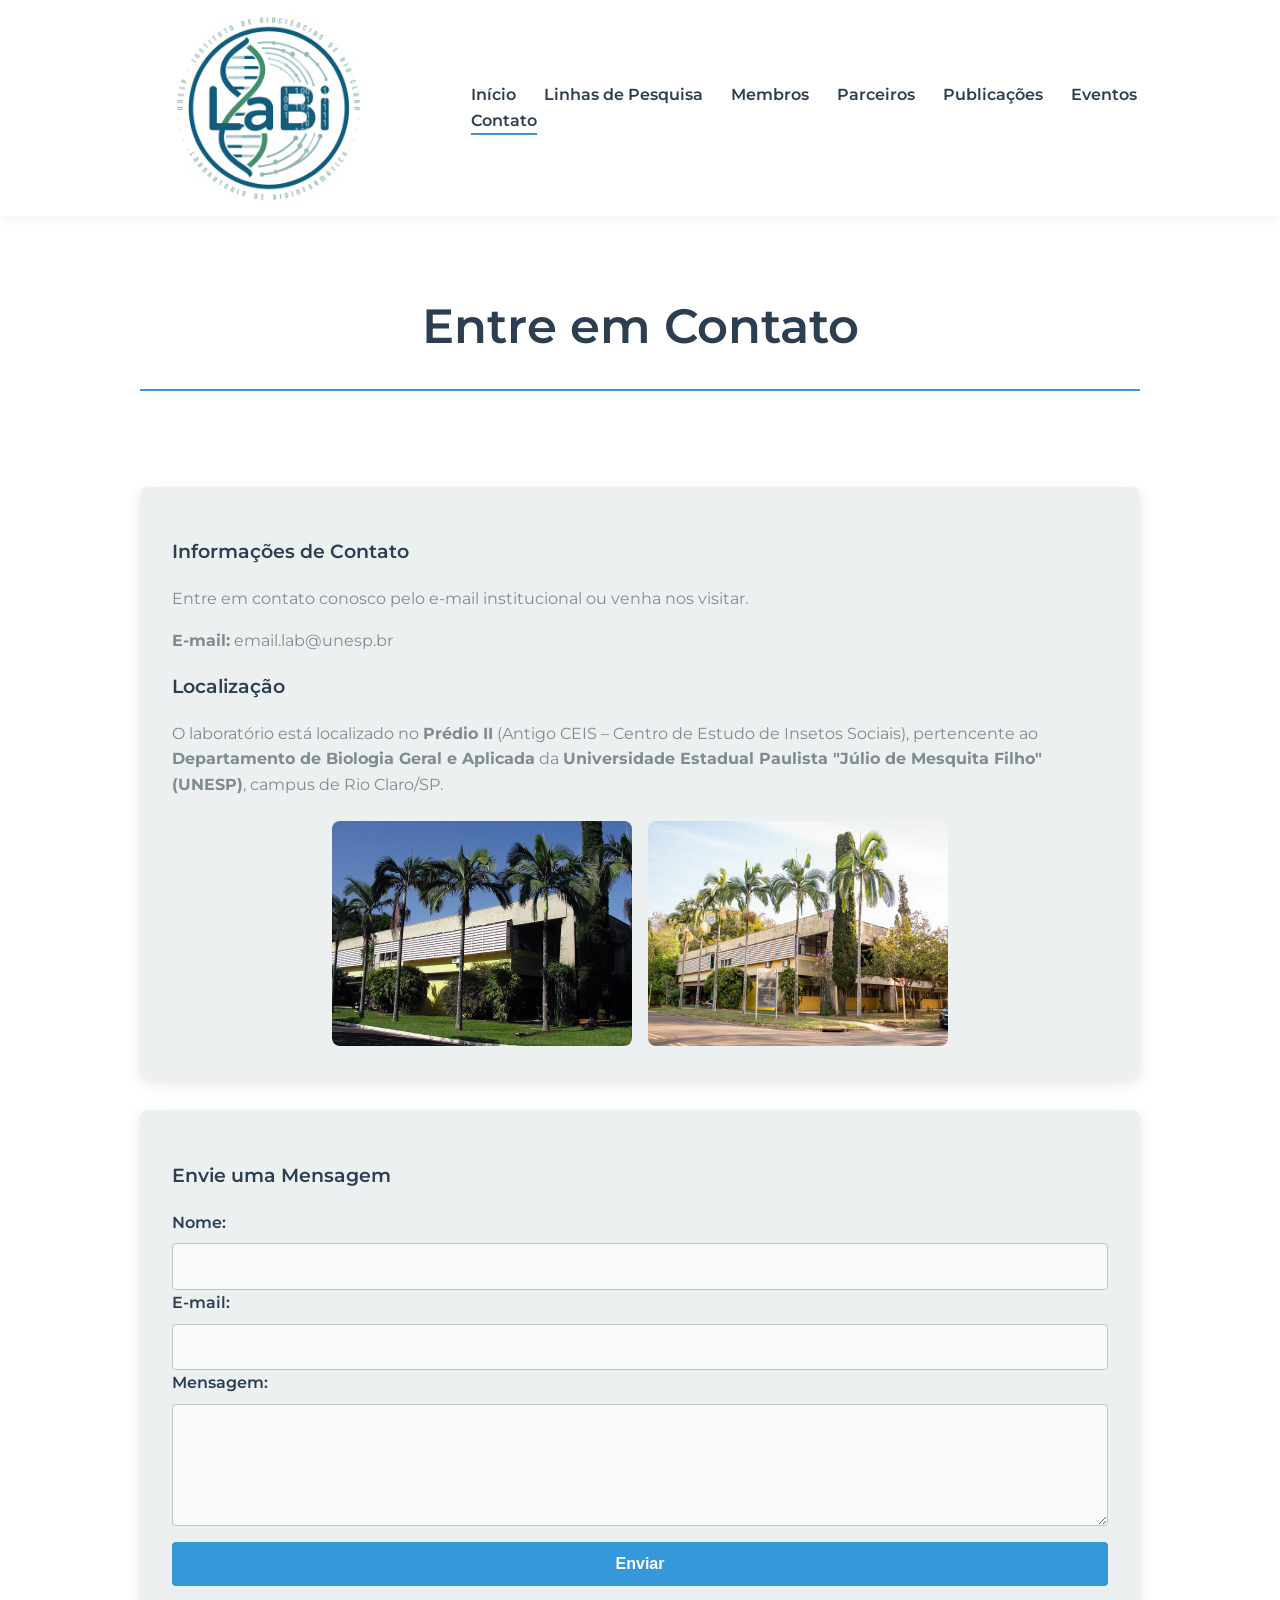
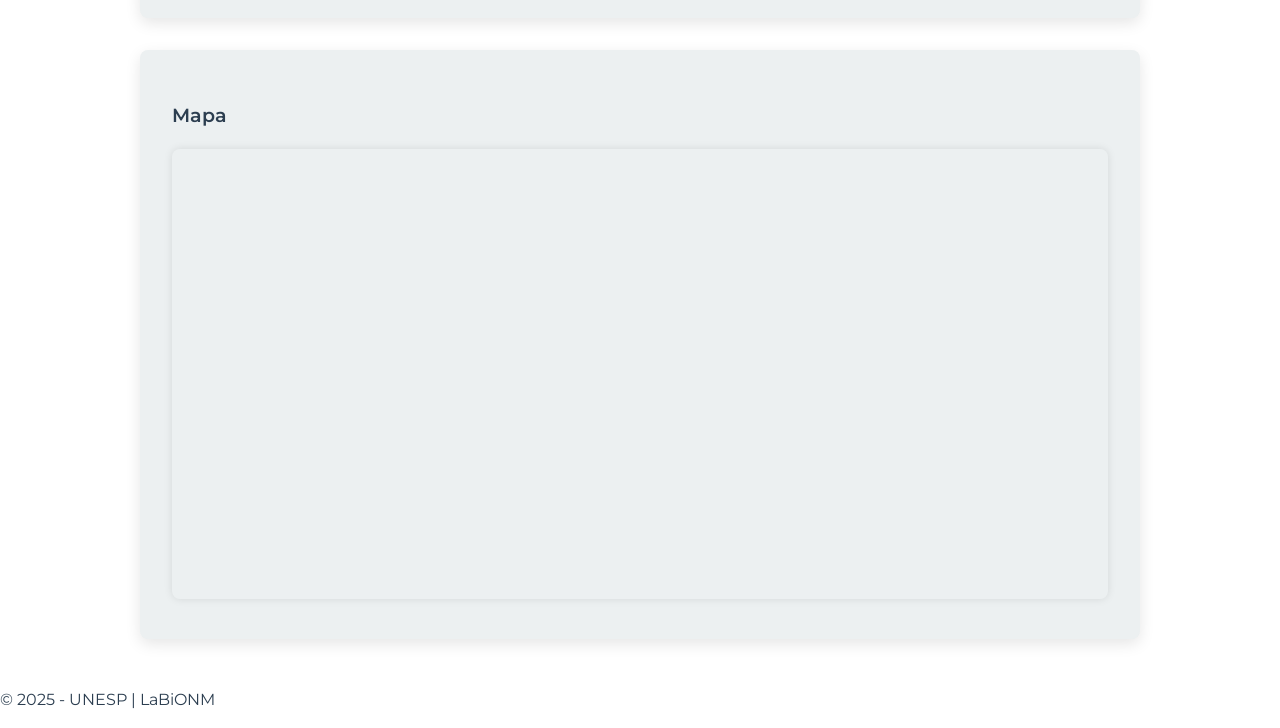
==== site-laboratorio/contato.html @ 50fd0d60 "Add files via upload" ====
<!DOCTYPE html>
<html lang="pt-BR">
<head>
    <meta charset="UTF-8">
    <meta name="viewport" content="width=device-width, initial-scale=1.0">
    <title>LABIONM - Contato</title>
    <link rel="stylesheet" href="style.css">
    <link rel="preconnect" href="https://fonts.googleapis.com">
    <link rel="preconnect" href="https://fonts.gstatic.com" crossorigin>
    <link href="https://fonts.googleapis.com/css2?family=Montserrat:wght@400;600;700&display=swap" rel="stylesheet">
</head>
<body>

    <header>
        <div class="header-container">
            <img src="imagens/logo.png" alt="Logo do Laboratório" class="logo">
            <nav class="main-nav">
                <a href="index.html">Início</a>
                <a href="linhas.html">Linhas de Pesquisa</a>
                <a href="membros.html">Membros</a>
                <a href="parceria.html">Parceiros</a>
                <a href="publicacoes.html">Publicações</a>
                <a href="eventos.html">Eventos</a>
                <a href="contato.html" class="ativo">Contato</a>
            </nav>
        </div>
    </header>

    <main>
        <h2 class="section-title">Entre em Contato</h2>
        <section class="contact-container">
            <div class="contact-info">
                <h3>Informações de Contato</h3>
                <p>Entre em contato conosco pelo e-mail institucional ou venha nos visitar.</p>
                <p><strong>E-mail:</strong> email.lab@unesp.br</p>
                
                <h3>Localização</h3>
                <p>O laboratório está localizado no <strong>Prédio II</strong> (Antigo CEIS – Centro de Estudo de Insetos Sociais), pertencente ao <strong>Departamento de Biologia Geral e Aplicada</strong> da <strong>Universidade Estadual Paulista "Júlio de Mesquita Filho" (UNESP)</strong>, campus de Rio Claro/SP.</p>

                <div style="display: flex; gap: 1em; justify-content: center; flex-wrap: wrap; margin-top: 1.5rem;">
                    <img src="imagens/unesp1.jpg" alt="Foto do prédio do laboratório" style="width: 300px; border-radius: 8px;" />
                    <img src="imagens/unesp2.jpg" alt="Foto interna do laboratório" style="width: 300px; border-radius: 8px;" />
                </div>
            </div>

            <div class="contact-form">
                <h3>Envie uma Mensagem</h3>
                <form action="https://formspree.io/f/SEU_FORM_ID" method="POST">
                    <label for="nome">Nome:</label>
                    <input type="text" id="nome" name="nome" required>

                    <label for="email">E-mail:</label>
                    <input type="email" id="email" name="email" required>

                    <label for="mensagem">Mensagem:</label>
                    <textarea id="mensagem" name="mensagem" rows="5" required></textarea>

                    <button type="submit">Enviar</button>
                </form>
            </div>
            
            <div class="contact-map">
                <h3>Mapa</h3>
                <iframe 
                    src="https://www.google.com/maps/embed?pb=!1m18!1m12!1m3!1d3685.203362153545!2d-47.5649969248512!3d-22.42784551717395!2m3!1f0!2f0!3f0!3m2!1i1024!2i768!4f13.1!3m3!1m2!1s0x94c63283f5104d49%3A0x6b77a7d4a29a657c!2sUNESP%20-%20Instituto%20de%20Bioci%C3%AAncias!5e0!3m2!1spt-BR!2sbr!4v1716301389868!5m2!1spt-BR!2sbr" 
                    width="100%" 
                    height="450" 
                    style="border:0; border-radius: 8px; box-shadow: 0 0 8px rgba(0,0,0,0.1);" 
                    allowfullscreen="" 
                    loading="lazy" 
                    referrerpolicy="no-referrer-when-downgrade">
                </iframe>
            </div>
        </section>
    </main>

    <footer>
        <p>&copy; 2025 - UNESP | LaBiONM</p>
    </footer>

</body>
</html>
---- site-laboratorio/style.css ----
/* === VARIÁVEIS DE CORES === */
:root {
    --bg-light: #FFFFFF; /* Fundo Principal Branco */
    --text-dark: #2C3E50; /* Texto Principal Azul Marinho */
    --accent-blue: #3498DB; /* Azul de Destaque */
    --light-grey: #ECF0F1; /* Cinza de Fundo Secundário */
    --subtle-text: #7F8C8D; /* Cinza para textos secundários */
}

/* === BASE GERAL === */
body {
    font-family: 'Montserrat', sans-serif;
    margin: 0;
    background-color: var(--bg-light);
    color: var(--text-dark);
    line-height: 1.6;
}

main {
    max-width: 1000px;
    margin: 0 auto;
    padding: 2rem 1rem;
}

h1, h2, h3, h4 {
    color: var(--text-dark);
    font-weight: 600;
}

a {
    color: var(--accent-blue);
    text-decoration: none;
    transition: color 0.3s ease;
}

a:hover {
    color: var(--subtle-text);
}

.section-title {
    text-align: center;
    font-size: clamp(2rem, 4vw, 3rem);
    padding-bottom: 0.5em;
    border-bottom: 2px solid var(--accent-blue);
    margin-bottom: 2em;
}

/* === HEADER E NAVEGAÇÃO === */
header {
    background-color: var(--bg-light);
    padding: 0.5rem 1rem; /* Mantivemos o padding sutil */
    box-shadow: 0 4px 10px rgba(0, 0, 0, 0.05);
    height: 200px; /* Definimos uma altura fixa para o header */
}

.header-container {
    max-width: 1100px;
    margin: 0 auto;
    display: flex;
    justify-content: space-between;
    align-items: center;
    height: 100%; /* Isso garante que o contêiner utilize toda a altura do header */
}

.logo {
    height: 100%; /* O logo agora preenche 100% da altura do container */
    width: auto; /* A largura é ajustada automaticamente para manter a proporção */
}

.main-nav a {
    color: var(--text-dark);
    font-weight: 600;
    margin-left: 1.5rem;
    padding-bottom: 5px;
    position: relative;
}

.main-nav a::after {
    content: '';
    position: absolute;
    width: 0;
    height: 2px;
    bottom: 0;
    left: 0;
    background-color: var(--accent-blue);
    transition: width 0.3s ease;
}

.main-nav a:hover::after,
.main-nav a.ativo::after {
    width: 100%;
}

/* === BANNER PRINCIPAL === */
/* Estilo para a seção principal do banner */
.banner {
    background-size: cover;
    background-position: center;
    height: 60vh;
    display: flex;
    justify-content: center;
    align-items: center;
    text-align: center;
    position: relative;
    overflow: hidden;
    transition: background-image 1s ease-in-out;
}

/* Camada escura transparente sobre a imagem para contraste */
.banner::before {
    content: '';
    position: absolute;
    top: 0;
    left: 0;
    width: 100%;
    height: 100%;
    background: rgba(44, 62, 80, 0); /* Escurece a imagem de fundo */
    z-index: 1;
}

/* O contêiner para o texto que terá a "tarja" transparente */
.banner-text {
    position: relative;
    z-index: 2; /* Garante que o texto fique acima da camada escura */
    background-color: rgba(255, 255, 255, 0.2); /* Fundo branco com 20% de opacidade */
    padding: 1.5rem 2.5rem;
    border-radius: 8px;
    backdrop-filter: blur(5px); /* Efeito de "vidro fosco" */
}

.banner-text h1 {
    font-size: clamp(2rem, 5vw, 4rem);
    margin: 0;
    color: #fff; /* Texto principal em branco */
    text-shadow: 2px 2px 4px rgba(0,0,0,0.5); /* Sombra para melhorar a legibilidade */
}

.banner-text p {
    font-size: clamp(1rem, 2vw, 1.5rem);
    color: #fff; /* Texto secundário em branco */
    text-shadow: 2px 2px 4px rgba(0,0,0,0.5); /* Sombra para melhorar a legibilidade */
    margin-top: 0.5rem;
}

/* Remova ou comente esta parte */
/*
.overlay {
    background-color: rgba(245, 242, 242, 0.767);
    padding: 2rem;
    border-radius: 12px;
}
*/

/* Adicione esta regra para o banner */
.banner h1 {
    font-size: clamp(2.5rem, 5vw, 4rem);
    margin: 0;
    color: #fff; /* Cor do texto principal */
    text-shadow: 2px 2px 4px rgba(0,0,0,0.5); /* Sombra para o texto, melhora a legibilidade */
    padding-bottom: 0.2em;
    border-bottom: 3px solid #3498DB; /* Adiciona uma linha de destaque */
}

.banner p {
    font-size: clamp(1rem, 2vw, 1.5rem);
    color: #fff; /* Cor do texto secundário */
    text-shadow: 2px 2px 4px rgba(0,0,0,0.5); /* Sombra para o texto */
    margin-top: 0.5rem;
}

/* === PÁGINA INÍCIO (`index.html`) === */
.boas-vindas {
    text-align: center;
    padding: 2rem 0;
}

.cards-grid {
    display: grid;
    grid-template-columns: repeat(auto-fit, minmax(250px, 1fr));
    gap: 2rem;
    margin-top: 2rem;
}

.card {
    background-color: var(--light-grey);
    padding: 1.5rem;
    border-radius: 8px;
    box-shadow: 0 5px 15px rgba(0, 0, 0, 0.1);
    transition: transform 0.3s ease;
}

.card:hover {
    transform: translateY(-10px);
}

.card h3 {
    margin-top: 0;
    color: var(--accent-blue);
}

.card p {
    color: var(--subtle-text);
}

/* === PÁGINA LINHAS DE PESQUISA (`linhas.html`) === */
.research-line {
    display: flex;
    background-color: var(--light-grey);
    border-radius: 12px;
    overflow: hidden;
    margin-bottom: 2rem;
    box-shadow: 0 5px 15px rgba(0, 0, 0, 0.1);
}

.research-line.reverse {
    flex-direction: row-reverse;
}

.research-line img {
    width: 40%;
    object-fit: cover;
}

.research-text {
    padding: 2rem;
    display: flex;
    flex-direction: column;
    justify-content: center;
}

.research-text h3 {
    font-size: clamp(1.2rem, 3vw, 1.8rem);
}

.research-line {
    /* ... código existente ... */
    transition: transform 0.3s ease;
}

.research-line:hover {
    transform: translateY(-10px);
}

/* === PÁGINA MEMBROS (`membros.html`) === */
/* === PÁGINA MEMBROS (`membros.html`) === */
.team-members {
    display: grid;
    grid-template-columns: repeat(auto-fit, minmax(280px, 1fr));
    gap: 2rem;
    margin-top: 2rem;
}

.member-card {
    background-color: var(--light-grey);
    border-radius: 8px;
    box-shadow: 0 5px 15px rgba(0, 0, 0, 0.1);
    transition: transform 0.3s ease;
    overflow: hidden; /* Garante que a imagem se ajuste às bordas do card */
}

.member-card:hover {
    transform: translateY(-10px);
}

.member-card img {
    width: 100%; /* A imagem ocupa 100% da largura do card */
    height: 250px; /* Define uma altura fixa para a imagem */
    object-fit: cover; /* Garante que a imagem preencha o espaço sem distorcer */
    border-radius: 8px 8px 0 0; /* Apenas os cantos superiores são arredondados */
    border-bottom: 3px solid var(--accent-blue); /* Adiciona uma linha na parte inferior */
}

.member-info {
    padding: 1.5rem; /* Adiciona espaçamento interno para o texto */
    text-align: center;
}

.member-info h3 {
    margin-top: 0;
    margin-bottom: 0.5rem;
    font-size: 1.2rem;
}

.member-info p {
    margin: 0;
    color: var(--subtle-text);
}

.member-info a {
    display: inline-block;
    margin-top: 0.5rem;
    font-weight: 600;
}

.member-card {
    /* ... código existente ... */
    transition: transform 0.3s ease;
}

.member-card:hover {
    transform: translateY(-10px);
}

/* === PÁGINA PARCEIROS (`parceria.html`) === */
.partners-grid {
    display: grid;
    grid-template-columns: repeat(auto-fit, minmax(280px, 1fr));
    gap: 2rem;
}

.partner-card {
    background-color: var(--light-grey);
    padding: 1.5rem;
    border-radius: 8px;
    text-align: center;
    box-shadow: 0 5px 15px rgba(0, 0, 0, 0.1);
}

.partner-card img {
    max-width: 150px;
    margin-bottom: 1rem;
}

.partner-info h3 {
    margin-top: 0;
    margin-bottom: 1rem;
}

.partner-info a {
    display: block;
    font-weight: 600;
}

.partner-card {
    /* ... código existente ... */
    transition: transform 0.3s ease;
}

.partner-card:hover {
    transform: translateY(-10px);
}

/* === PÁGINA PUBLICAÇÕES (`publicacoes.html`) === */
.publications-list {
    display: flex;
    flex-direction: column;
    gap: 1.5rem;
}

.publication-card {
    background-color: var(--light-grey);
    padding: 1.5rem;
    border-radius: 8px;
    box-shadow: 0 5px 15px rgba(0, 0, 0, 0.1);
}

.publication-card h3 {
    margin-top: 0;
    font-size: 1.2rem;
}

.publication-card p {
    margin: 0.5rem 0;
    color: var(--subtle-text);
}

.publication-card strong {
    color: var(--text-dark);
}

.publication-link {
    font-weight: 600;
}

.publication-card {
    /* ... código existente ... */
    transition: transform 0.3s ease;
}

.publication-card:hover {
    transform: translateY(-10px);
}

/* === PÁGINA EVENTOS (`eventos.html`) === */
/* === PÁGINA EVENTOS (`eventos.html`) === */

.events-grid {
    display: grid;
    grid-template-columns: repeat(auto-fit, minmax(300px, 1fr));
    gap: 2rem;
    margin-top: 2rem;
}

.event-card {
    background-color: var(--light-grey);
    padding: 2rem;
    border-radius: 8px;
    box-shadow: 0 5px 15px rgba(0, 0, 0, 0.1);
    transition: transform 0.3s ease;
}

.event-card:hover {
    transform: translateY(-10px);
}

.event-card h3 {
    margin-top: 0;
    font-size: 1.5rem;
    color: var(--text-dark);
}

.event-meta {
    font-style: italic;
    color: var(--subtle-text);
    margin-bottom: 1rem;
}

.event-meta .event-date,
.event-meta .event-location {
    font-weight: 600;
}
.events-list {
    background-color: var(--light-grey);
    padding: 2rem;
    border-radius: 8px;
    box-shadow: 0 5px 15px rgba(0, 0, 0, 0.1);
}

.events-list ul {
    list-style-type: none;
    padding: 0;
}

.events-list li {
    font-size: 1.1rem;
    padding: 10px 0;
    border-bottom: 1px solid #BDC3C7;
}

.events-list li:last-child {
    border-bottom: none;
}

/* === PÁGINA CONTATO (`contato.html`) === */
.contact-container {
    display: flex;
    flex-direction: column;
    gap: 2rem;
}

.contact-info, .contact-form, .contact-map {
    background-color: var(--light-grey);
    padding: 2rem;
    border-radius: 8px;
    box-shadow: 0 5px 15px rgba(0, 0, 0, 0.1);
}

.contact-info p, .contact-info strong {
    color: var(--subtle-text);
}

.contact-form form {
    display: flex;
    flex-direction: column;
}

.contact-form label {
    margin-bottom: 0.5rem;
    font-weight: 600;
}

.contact-form input, .contact-form textarea {
    padding: 0.8rem;
    border-radius: 4px;
    border: 1px solid #BDC3C7;
    background-color: #F8F9F9;
    color: var(--text-dark);
    font-family: inherit;
    font-size: 1rem;
}

.contact-form button {
    padding: 0.8rem 1.5rem;
    margin-top: 1rem;
    background-color: var(--accent-blue);
    color: var(--bg-light);
    border: none;
    border-radius: 4px;
    cursor: pointer;
    font-size: 1rem;
    font-weight: 700;
    transition: background-color 0.3s ease;
}

.contact-form button:hover {
    background-color: #2980B9;
}

/* === RESPONSIVIDADE GERAL === */
@media (max-width: 768px) {
    .header-container {
        flex-direction: column;
        text-align: center;
    }

    .logo {
        margin-bottom: 1rem;
    }

    .main-nav {
        display: flex;
        flex-direction: column;
        align-items: center;
    }

    .main-nav a {
        margin: 0.5rem 0;
    }

    .research-line,
    .research-line.reverse {
        flex-direction: column;
    }

    .research-line img {
        width: 100%;
        height: auto;
    }

    .contact-container {
        flex-direction: column;
    }
}
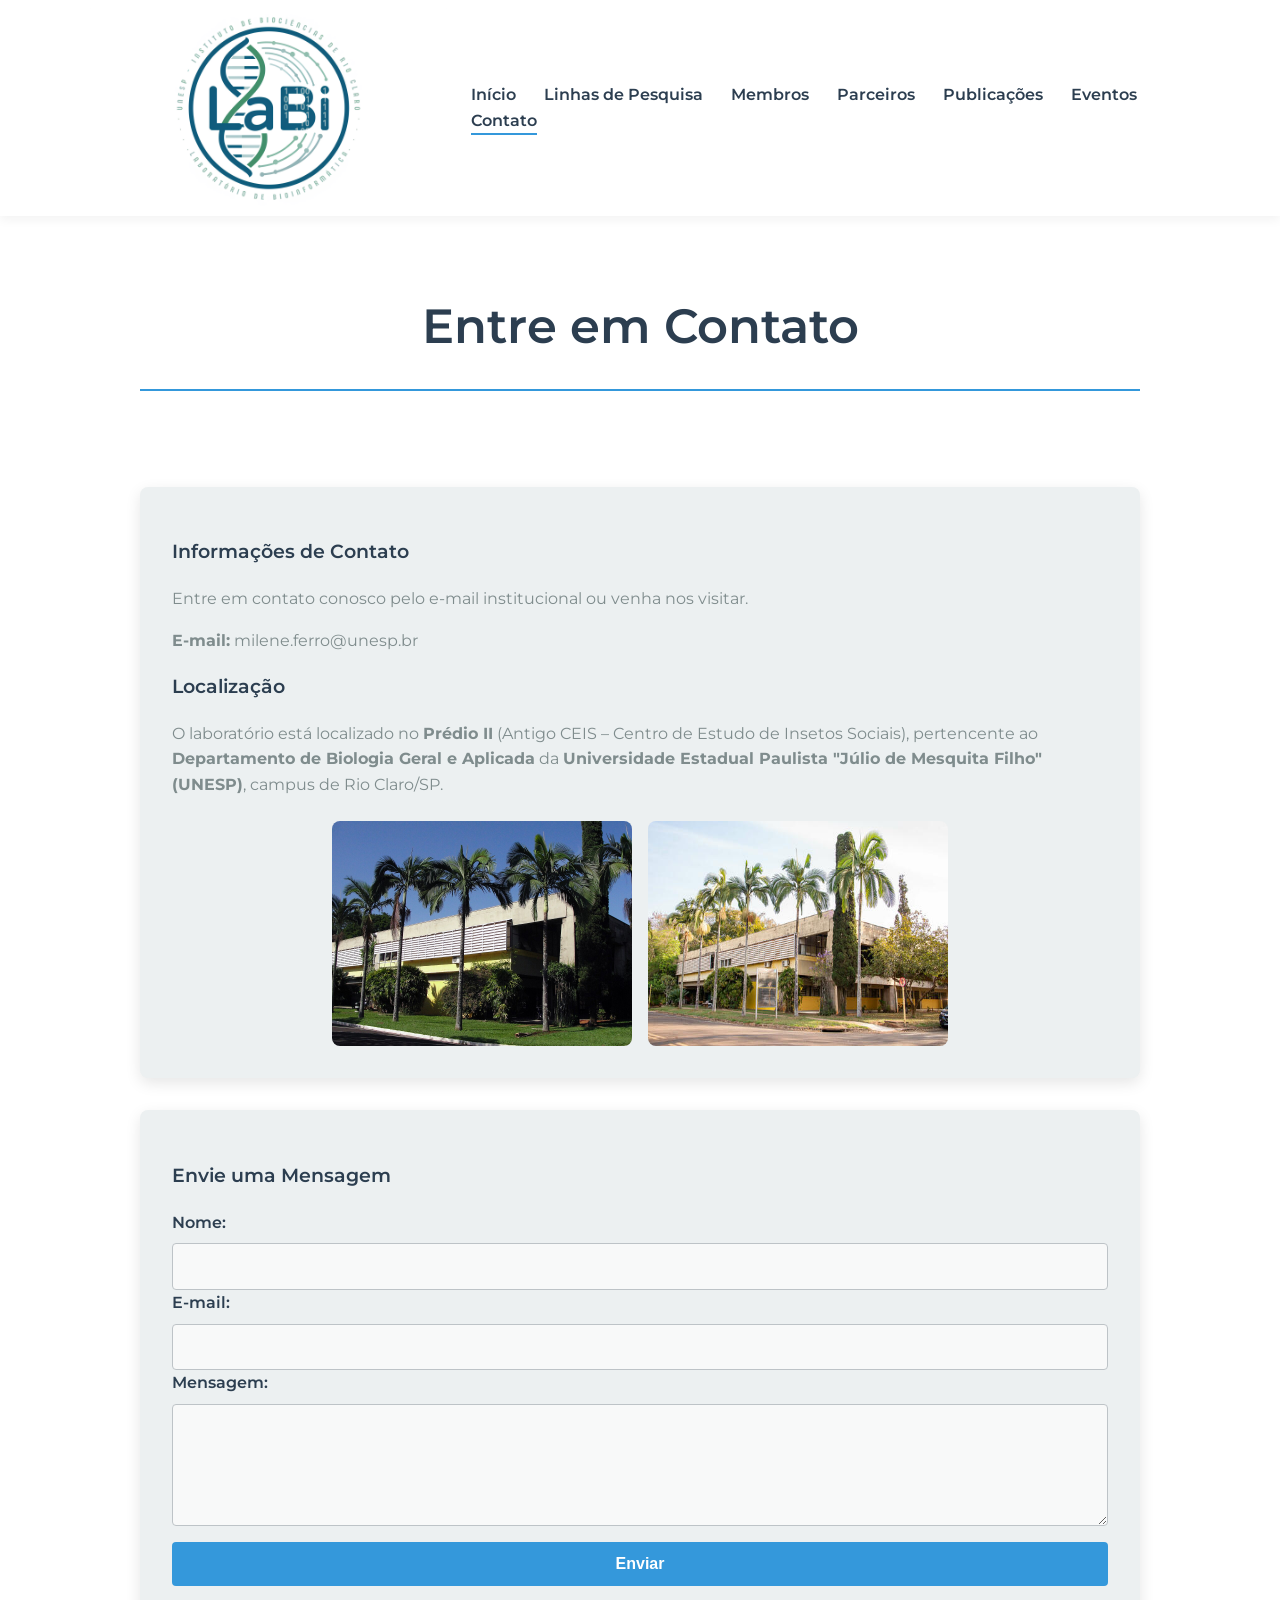
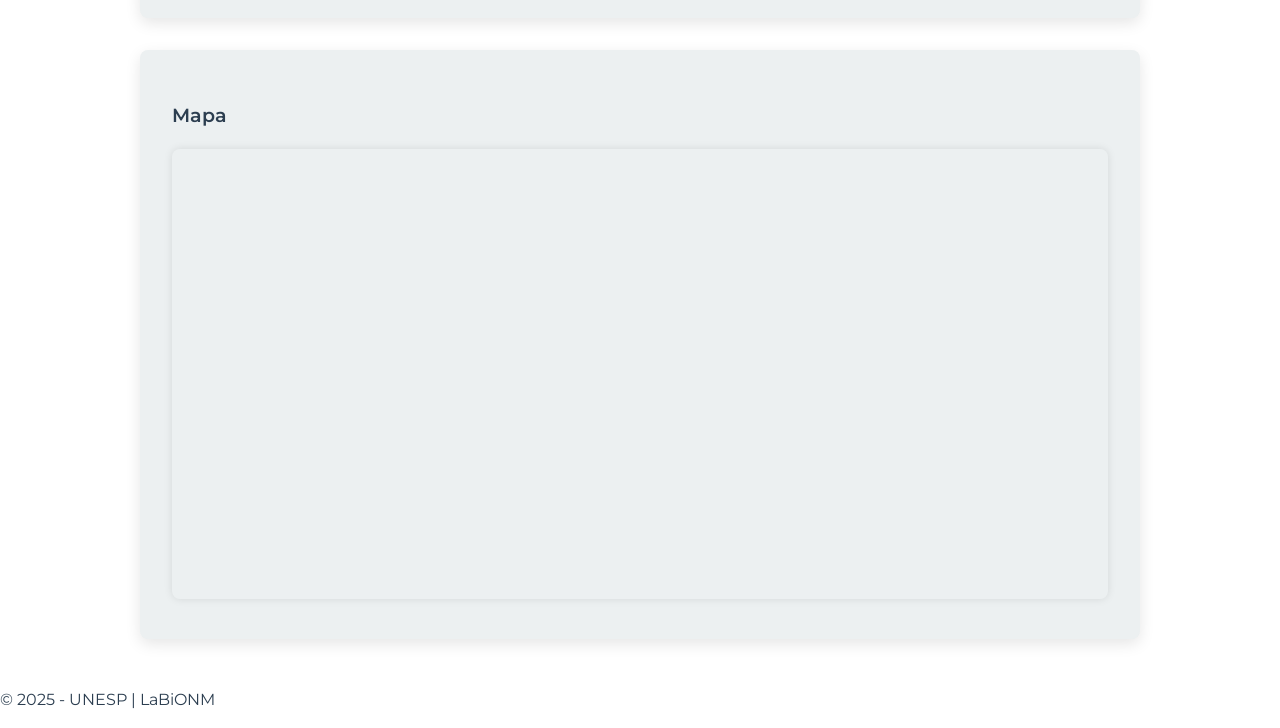
==== commit 133fef0a: "Update contact email in contato.html" ====
--- a/site-laboratorio/contato.html
+++ b/site-laboratorio/contato.html
@@ -32,7 +32,7 @@
             <div class="contact-info">
                 <h3>Informações de Contato</h3>
                 <p>Entre em contato conosco pelo e-mail institucional ou venha nos visitar.</p>
-                <p><strong>E-mail:</strong> email.lab@unesp.br</p>
+                <p><strong>E-mail:</strong> milene.ferro@unesp.br</p>
                 
                 <h3>Localização</h3>
                 <p>O laboratório está localizado no <strong>Prédio II</strong> (Antigo CEIS – Centro de Estudo de Insetos Sociais), pertencente ao <strong>Departamento de Biologia Geral e Aplicada</strong> da <strong>Universidade Estadual Paulista "Júlio de Mesquita Filho" (UNESP)</strong>, campus de Rio Claro/SP.</p>
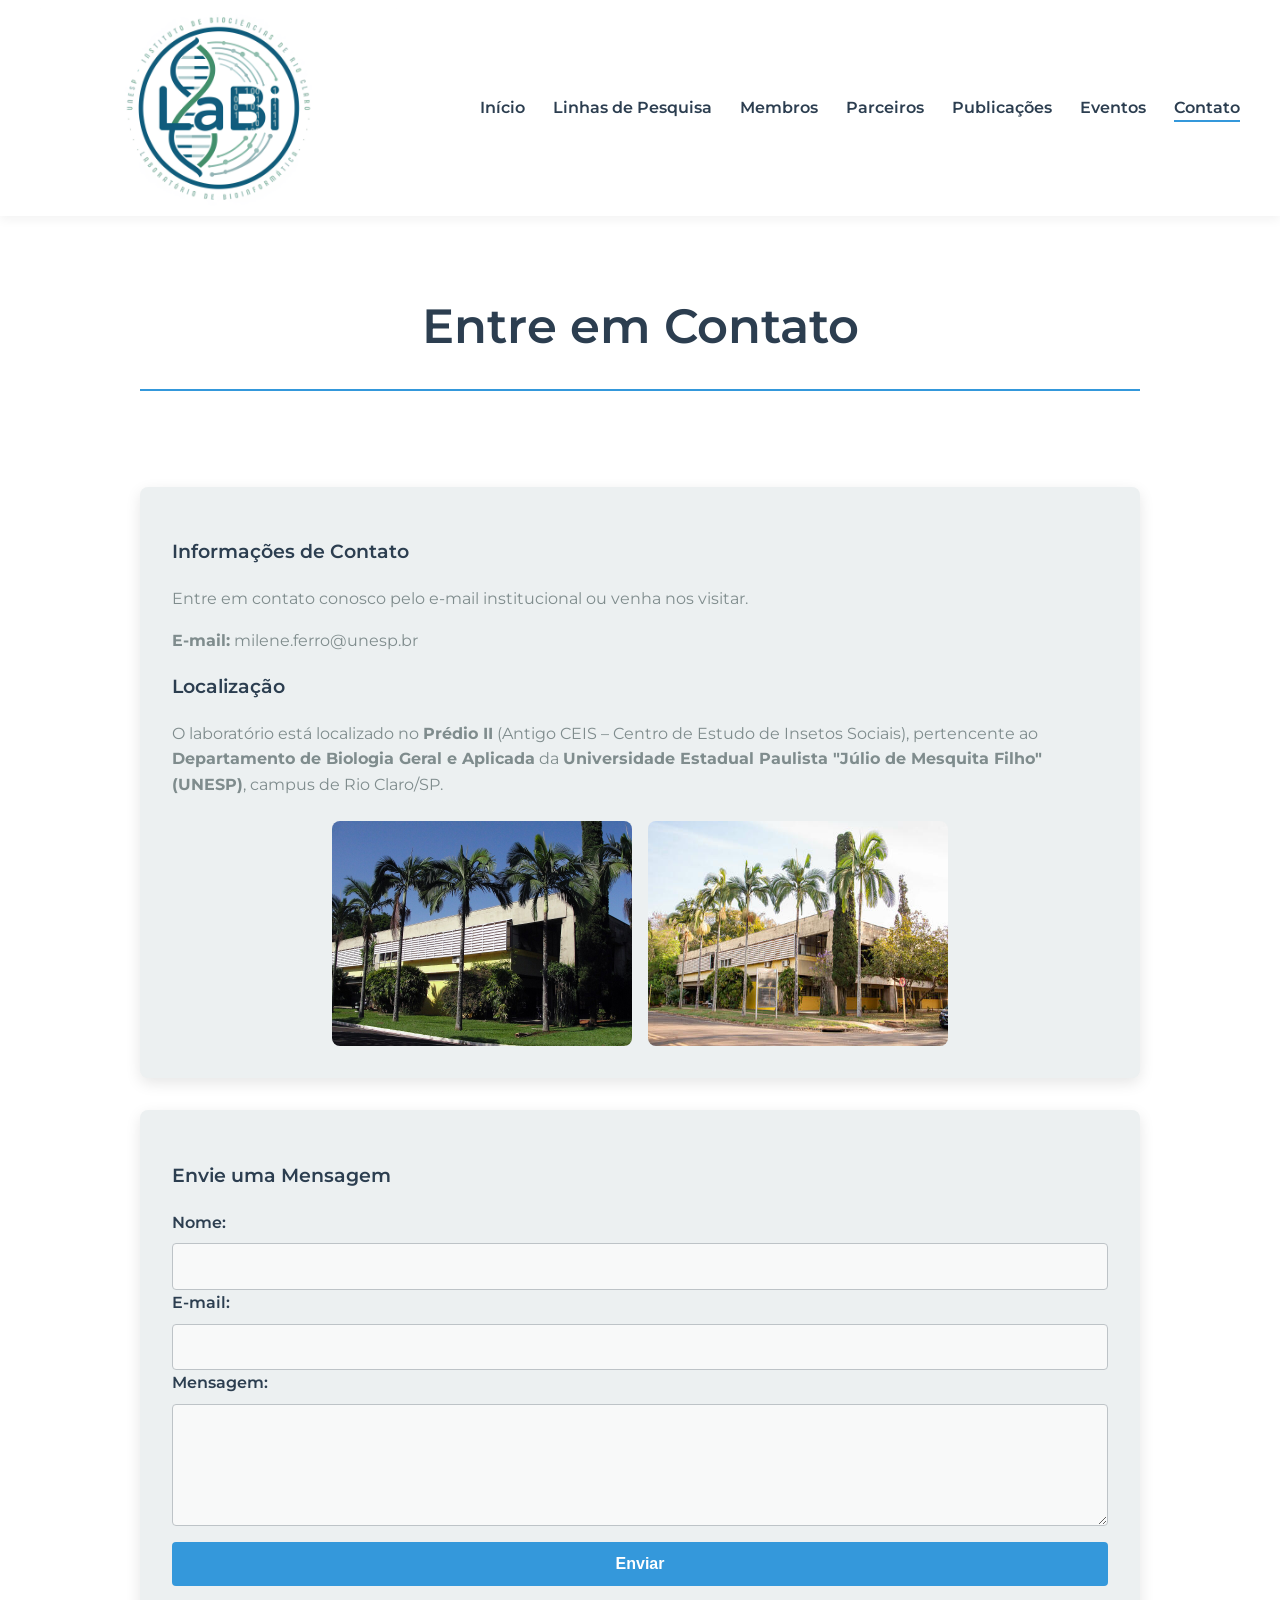
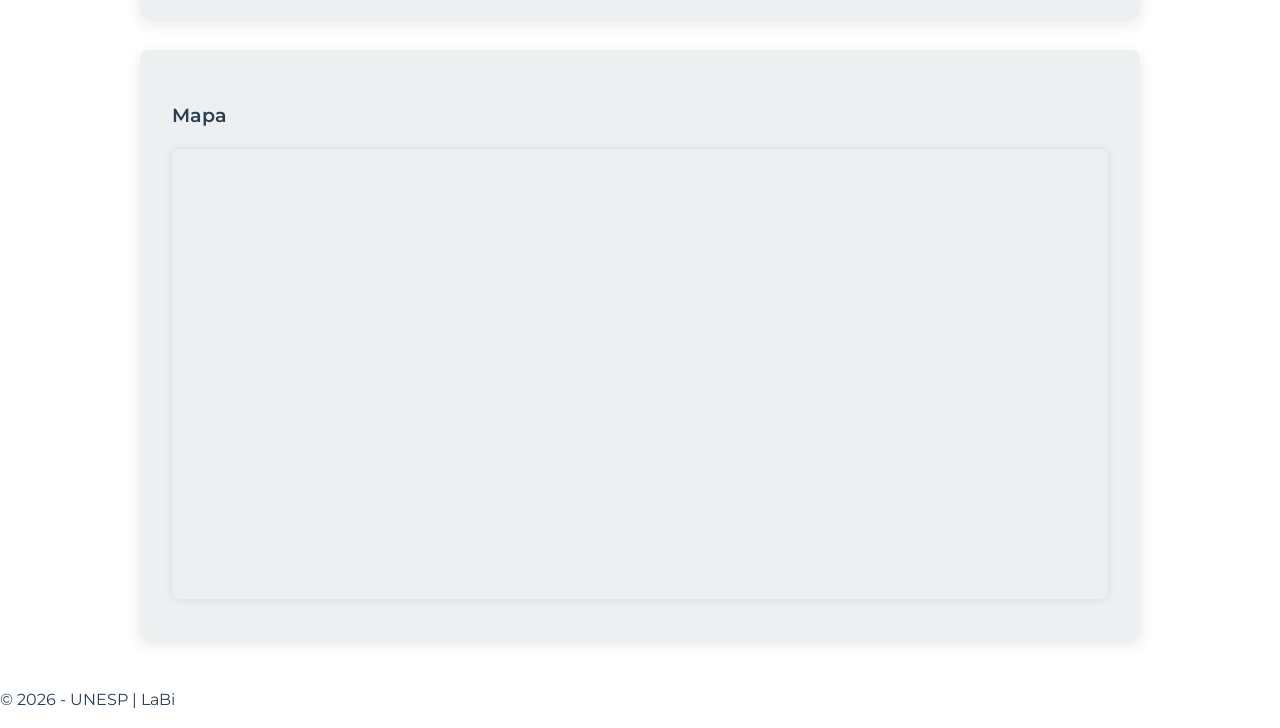
==== commit c2f8f2bf: "a" ====
--- a/site-laboratorio/contato.html
+++ b/site-laboratorio/contato.html
@@ -75,7 +75,7 @@
     </main>
 
     <footer>
-        <p>&copy; 2025 - UNESP | LaBiONM</p>
+        <p>&copy; 2026 - UNESP | LaBi </p>
     </footer>
 
 </body>
--- a/site-laboratorio/style.css
+++ b/site-laboratorio/style.css
@@ -54,7 +54,7 @@
 }
 
 .header-container {
-    max-width: 1100px;
+    max-width: 1200px;
     margin: 0 auto;
     display: flex;
     justify-content: space-between;
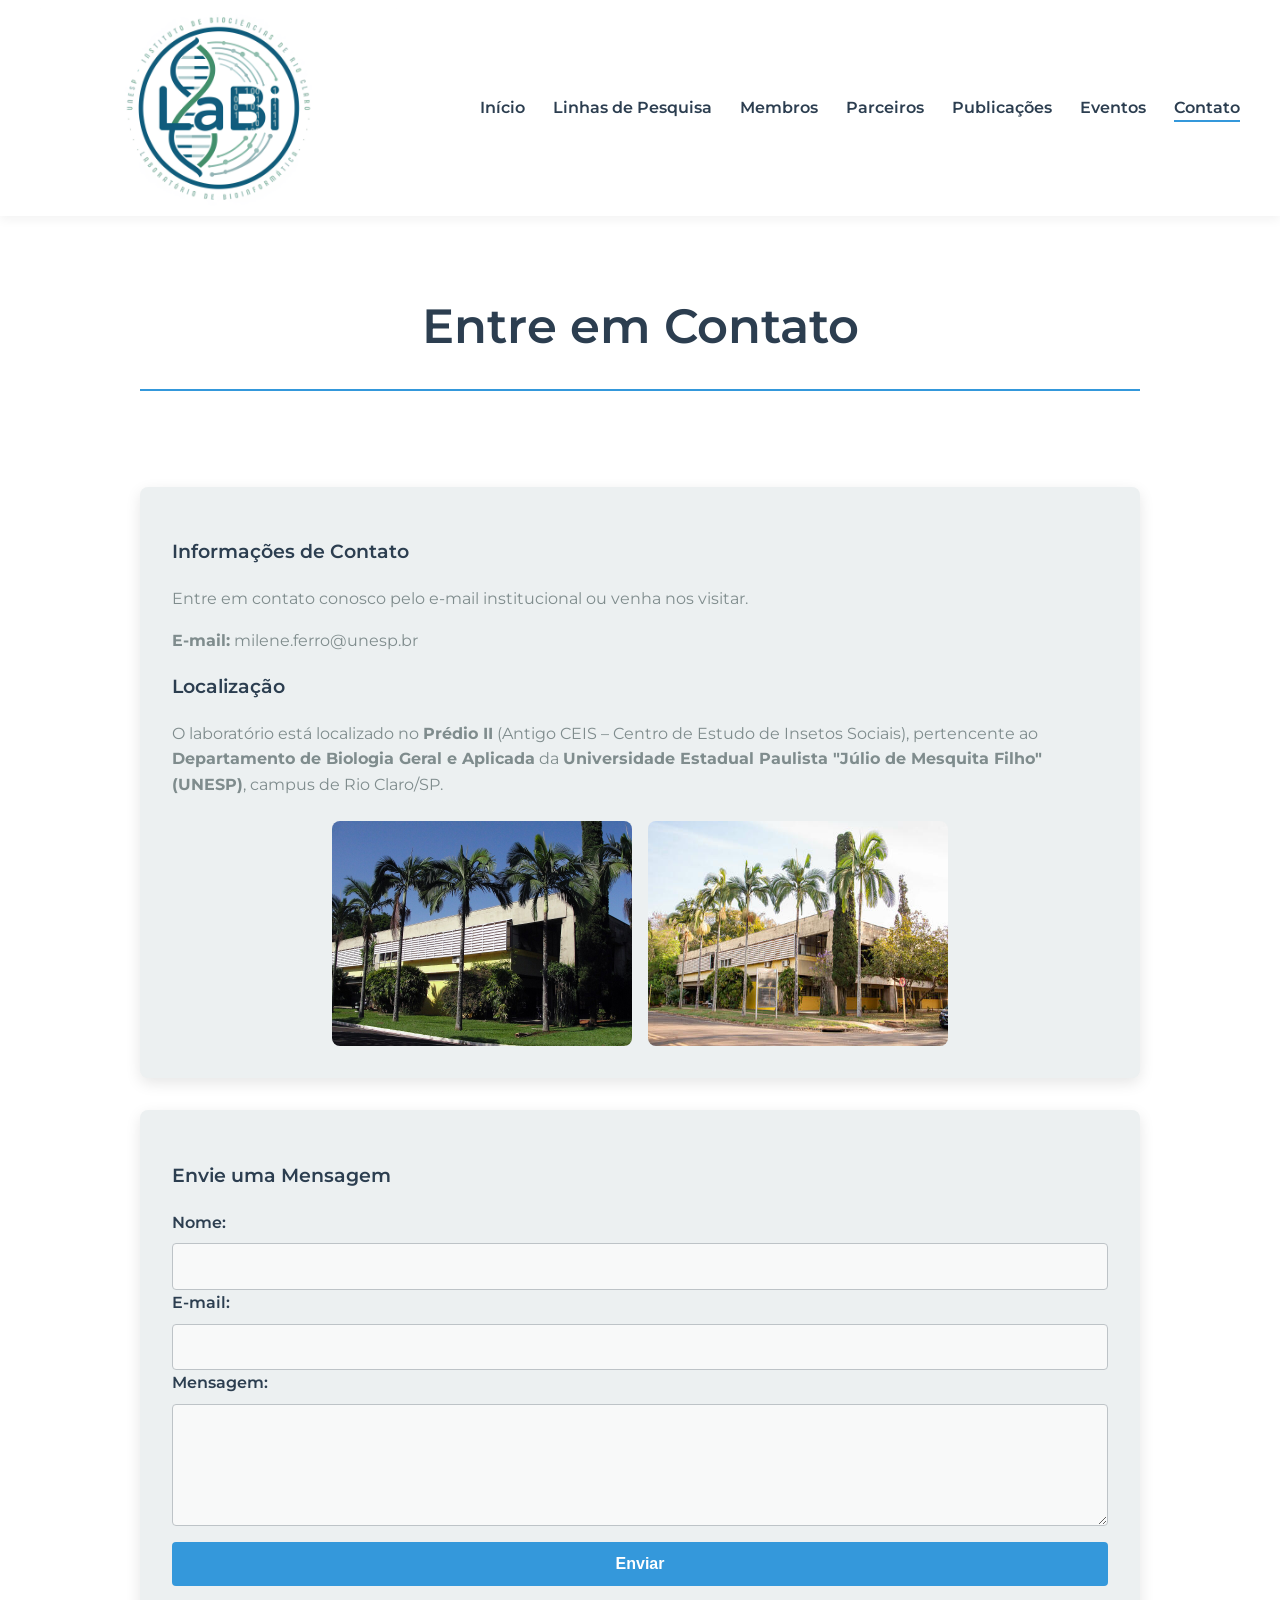
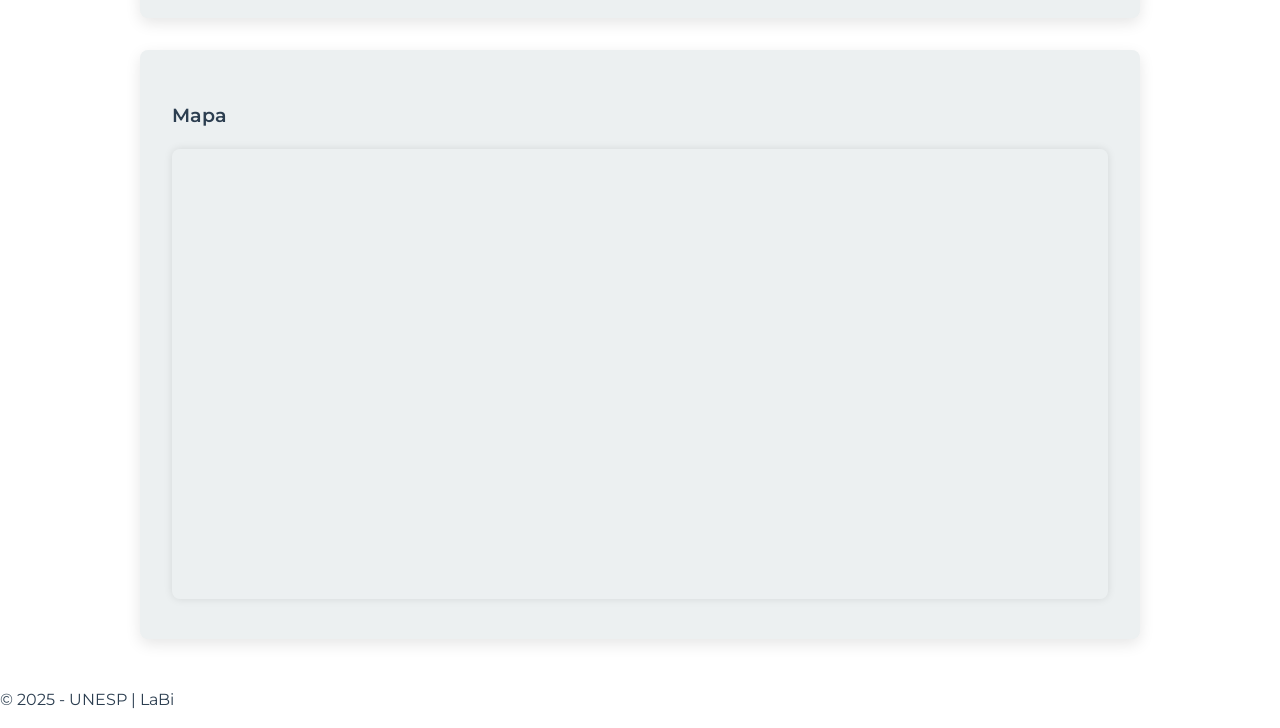
==== commit acbe1441: "a" ====
--- a/site-laboratorio/contato.html
+++ b/site-laboratorio/contato.html
@@ -3,7 +3,7 @@
 <head>
     <meta charset="UTF-8">
     <meta name="viewport" content="width=device-width, initial-scale=1.0">
-    <title>LABIONM - Contato</title>
+    <title>LaBi - Contato</title>
     <link rel="stylesheet" href="style.css">
     <link rel="preconnect" href="https://fonts.googleapis.com">
     <link rel="preconnect" href="https://fonts.gstatic.com" crossorigin>
@@ -75,7 +75,7 @@
     </main>
 
     <footer>
-        <p>&copy; 2026 - UNESP | LaBi </p>
+        <p>&copy; 2025 - UNESP | LaBi</p>
     </footer>
 
 </body>
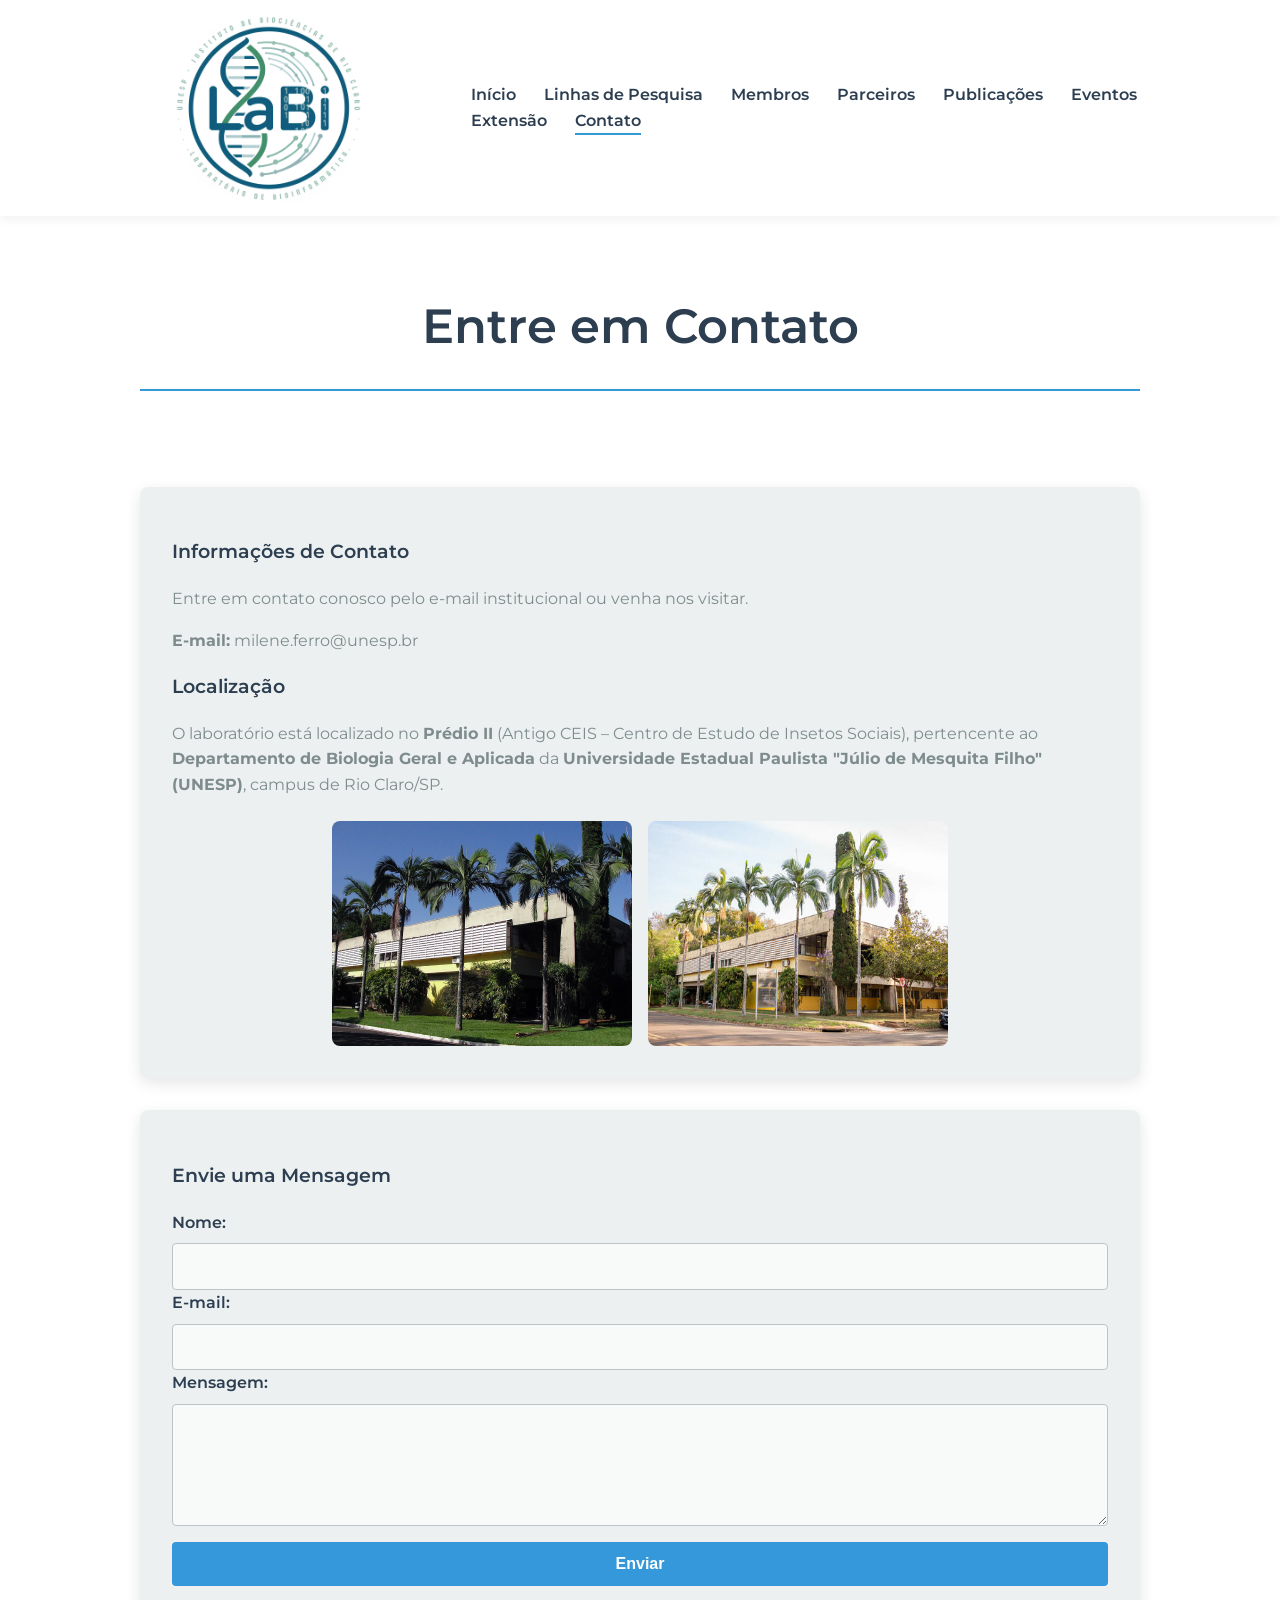
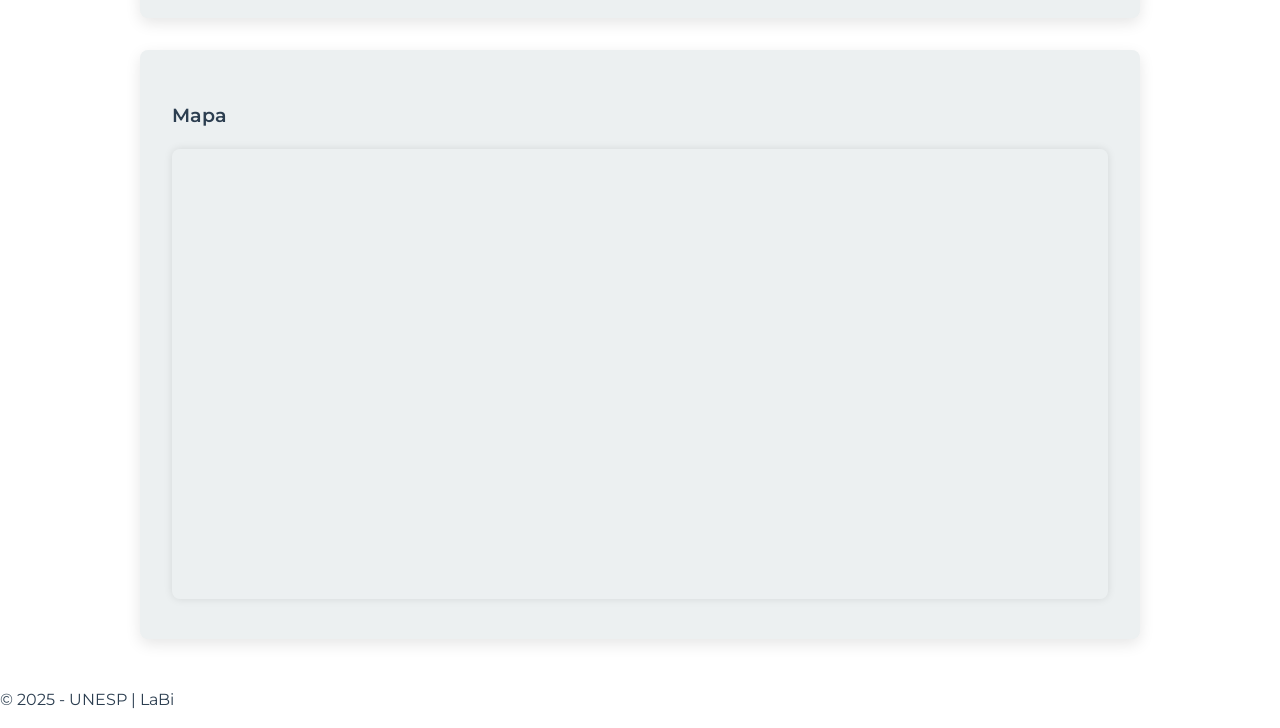
==== commit 309a84c7: "Header novo + Extensão" ====
--- a/site-laboratorio/contato.html
+++ b/site-laboratorio/contato.html
@@ -21,6 +21,7 @@
                 <a href="parceria.html">Parceiros</a>
                 <a href="publicacoes.html">Publicações</a>
                 <a href="eventos.html">Eventos</a>
+                <a href="extensao.html">Extensão</a>
                 <a href="contato.html" class="ativo">Contato</a>
             </nav>
         </div>
--- a/site-laboratorio/style.css
+++ b/site-laboratorio/style.css
@@ -54,7 +54,7 @@
 }
 
 .header-container {
-    max-width: 1200px;
+    max-width: 1100px;
     margin: 0 auto;
     display: flex;
     justify-content: space-between;
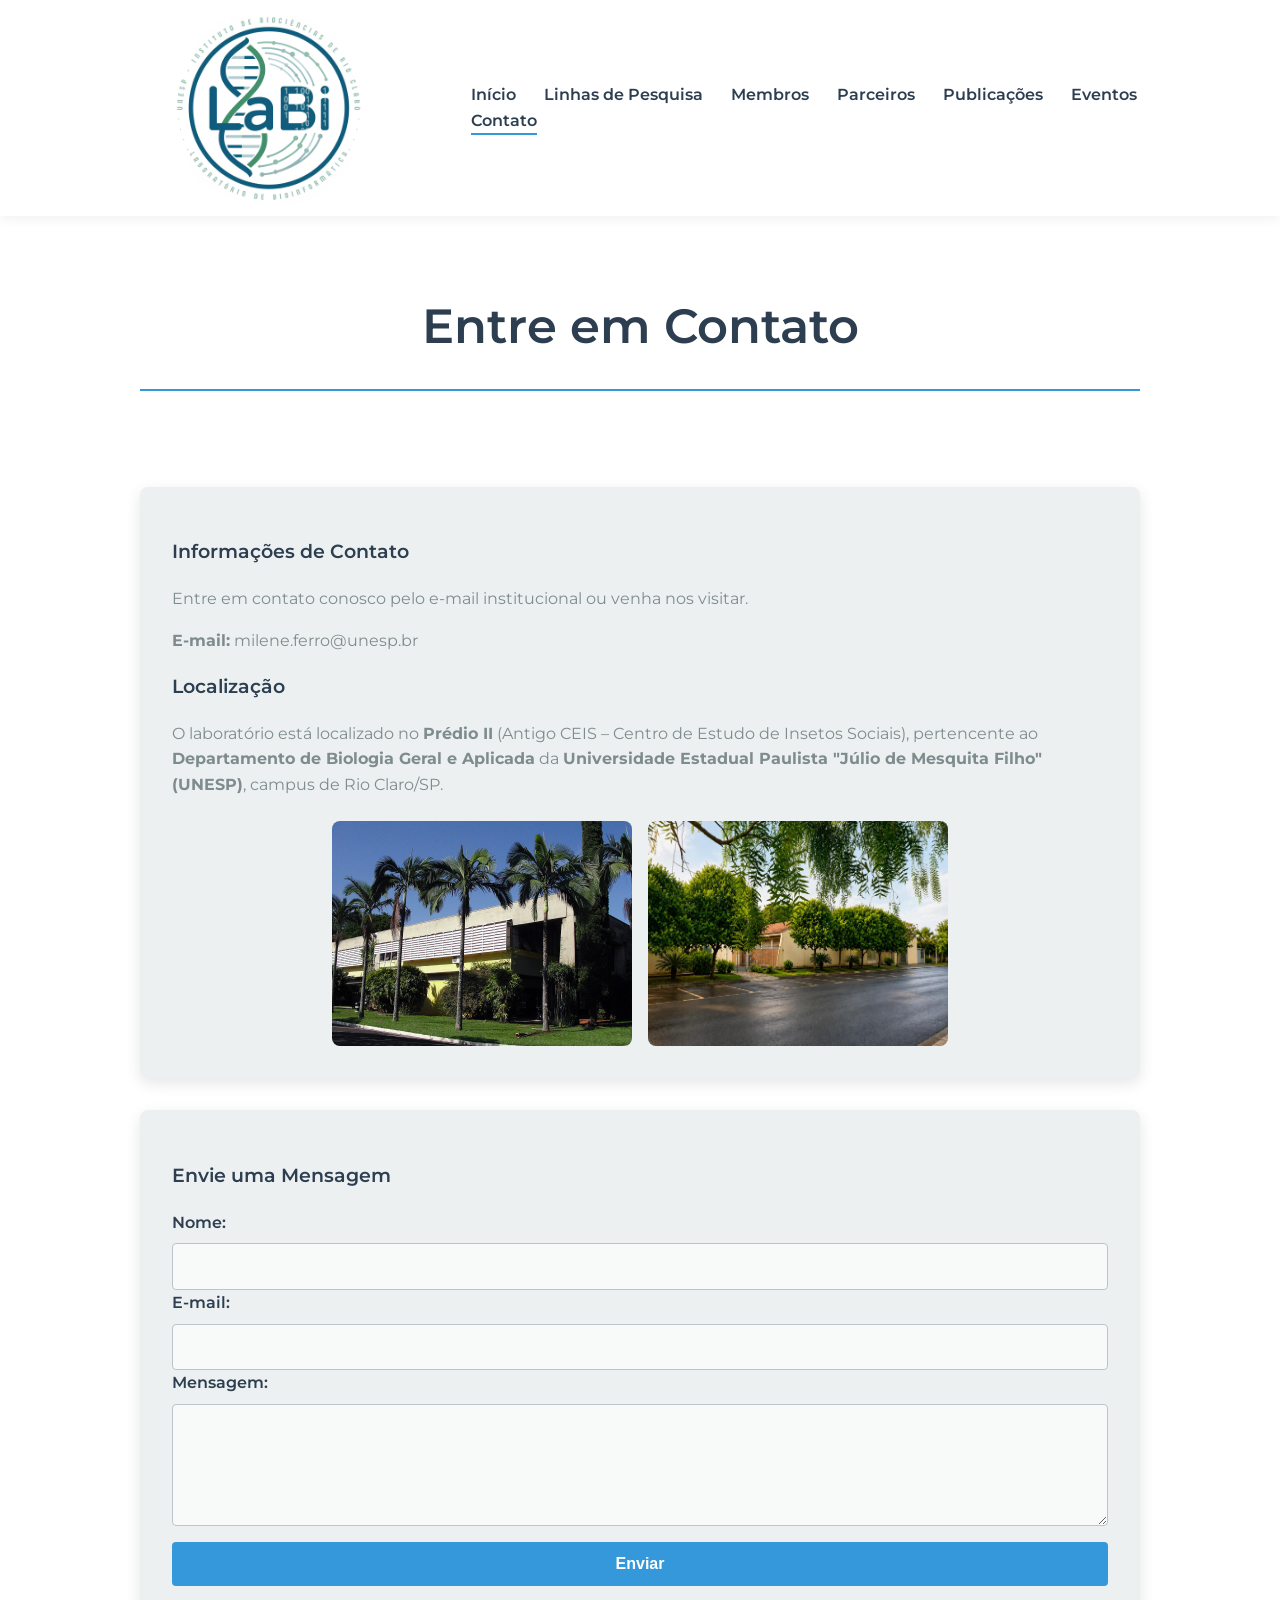
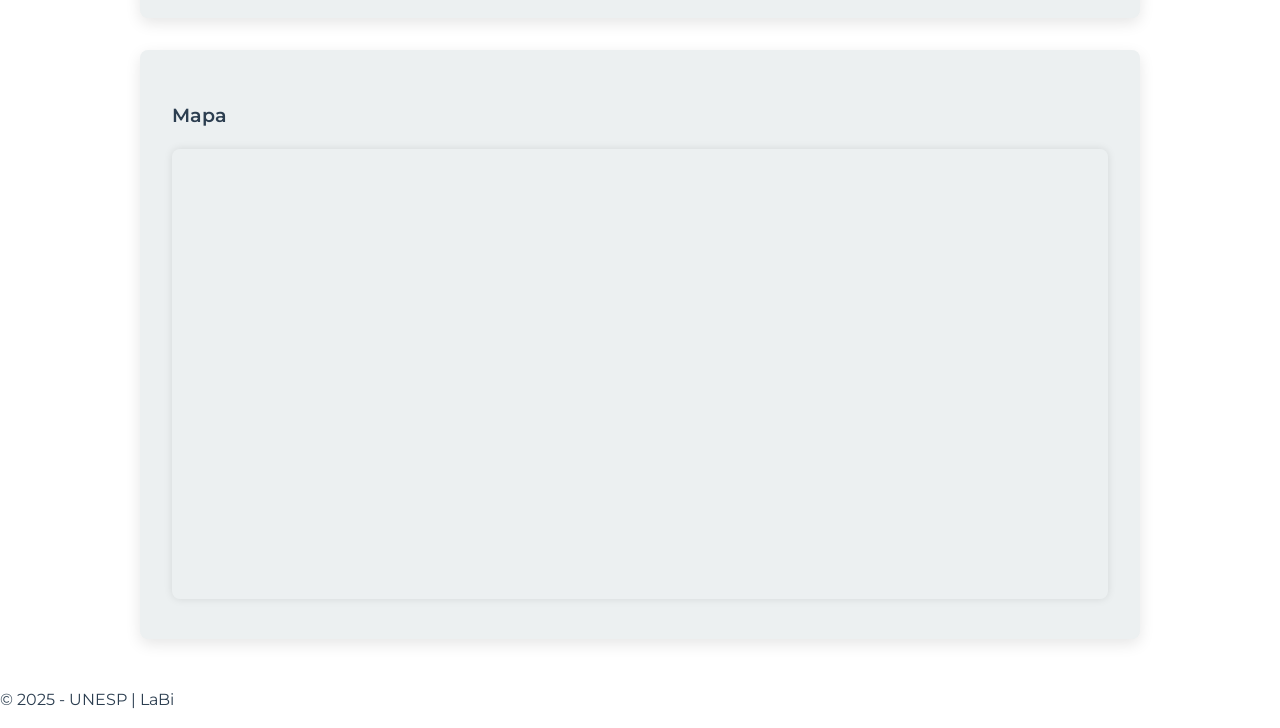
==== commit 30cb5e46: "aa" ====
--- a/site-laboratorio/contato.html
+++ b/site-laboratorio/contato.html
@@ -21,7 +21,6 @@
                 <a href="parceria.html">Parceiros</a>
                 <a href="publicacoes.html">Publicações</a>
                 <a href="eventos.html">Eventos</a>
-                <a href="extensao.html">Extensão</a>
                 <a href="contato.html" class="ativo">Contato</a>
             </nav>
         </div>
@@ -40,7 +39,7 @@
 
                 <div style="display: flex; gap: 1em; justify-content: center; flex-wrap: wrap; margin-top: 1.5rem;">
                     <img src="imagens/unesp1.jpg" alt="Foto do prédio do laboratório" style="width: 300px; border-radius: 8px;" />
-                    <img src="imagens/unesp2.jpg" alt="Foto interna do laboratório" style="width: 300px; border-radius: 8px;" />
+                    <img src="imagens/ceis.jpeg" alt="Foto interna do laboratório" style="width: 300px; border-radius: 8px;" />
                 </div>
             </div>
 
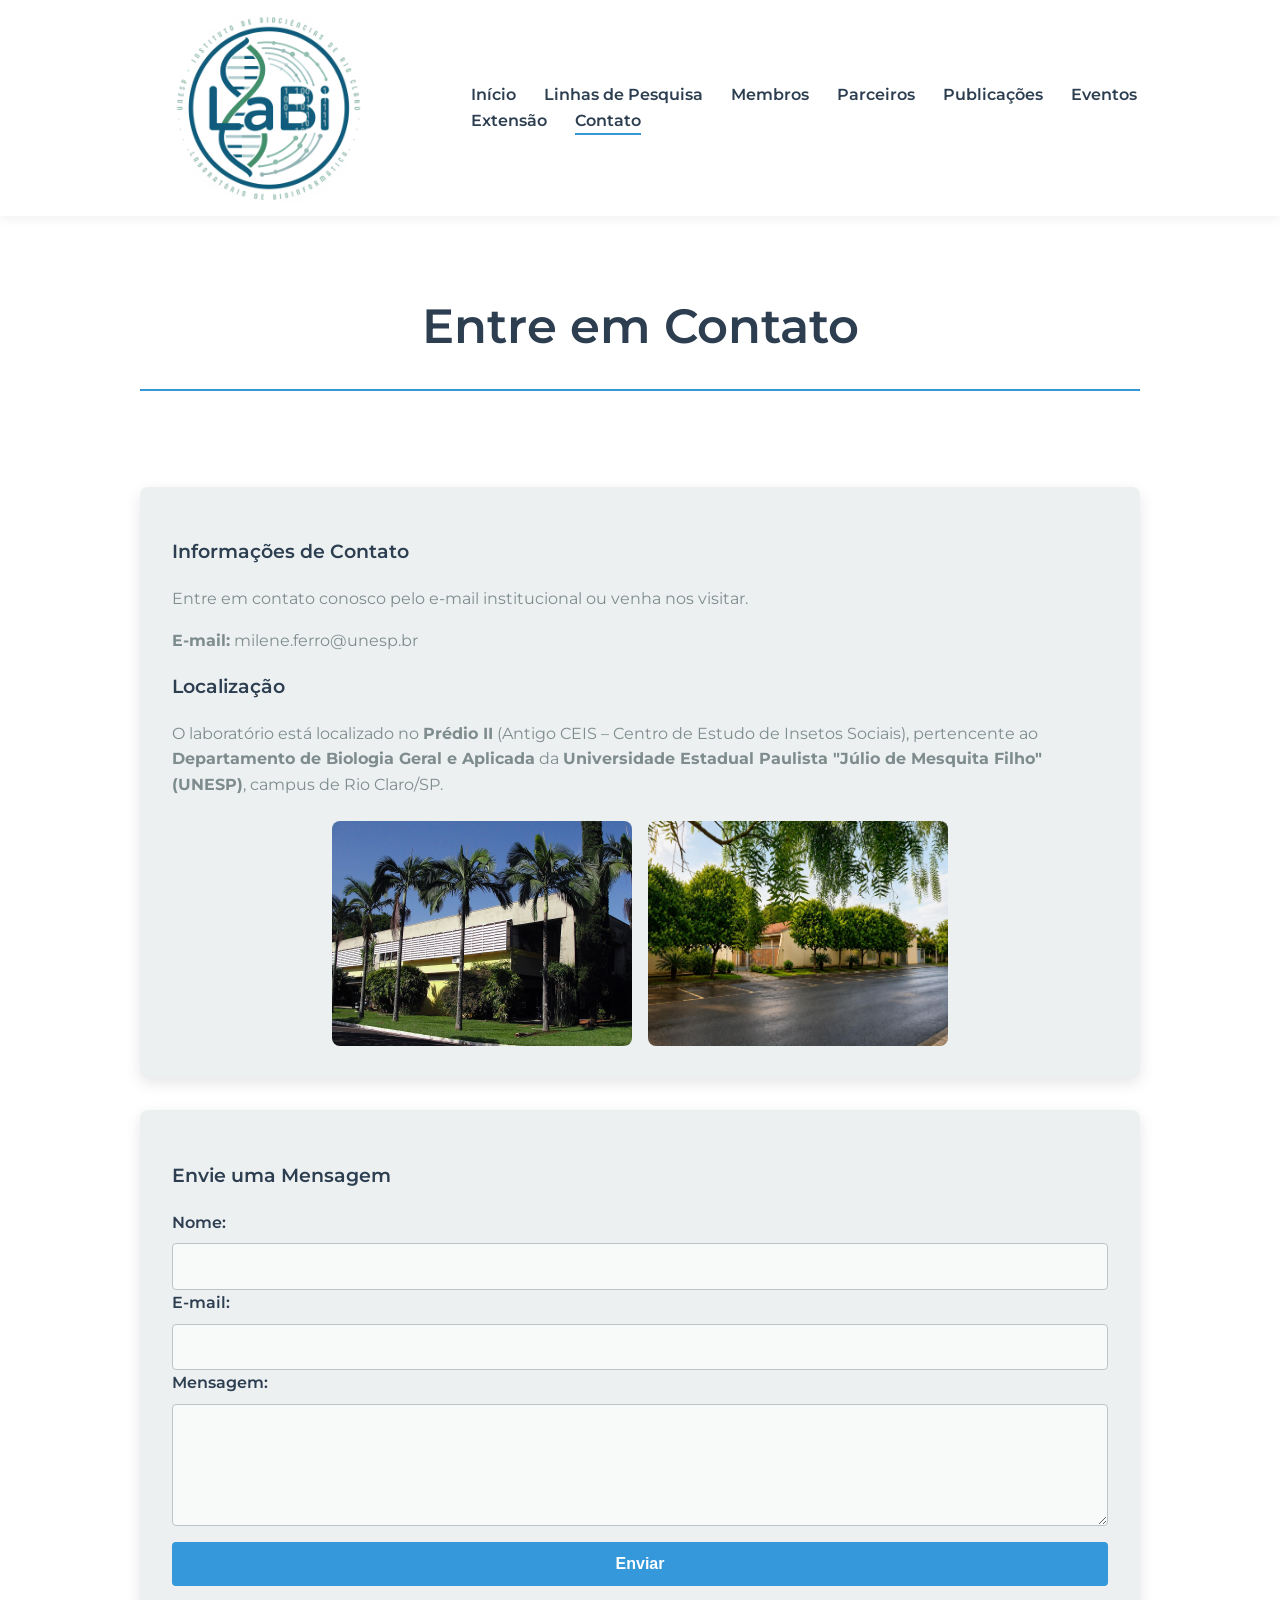
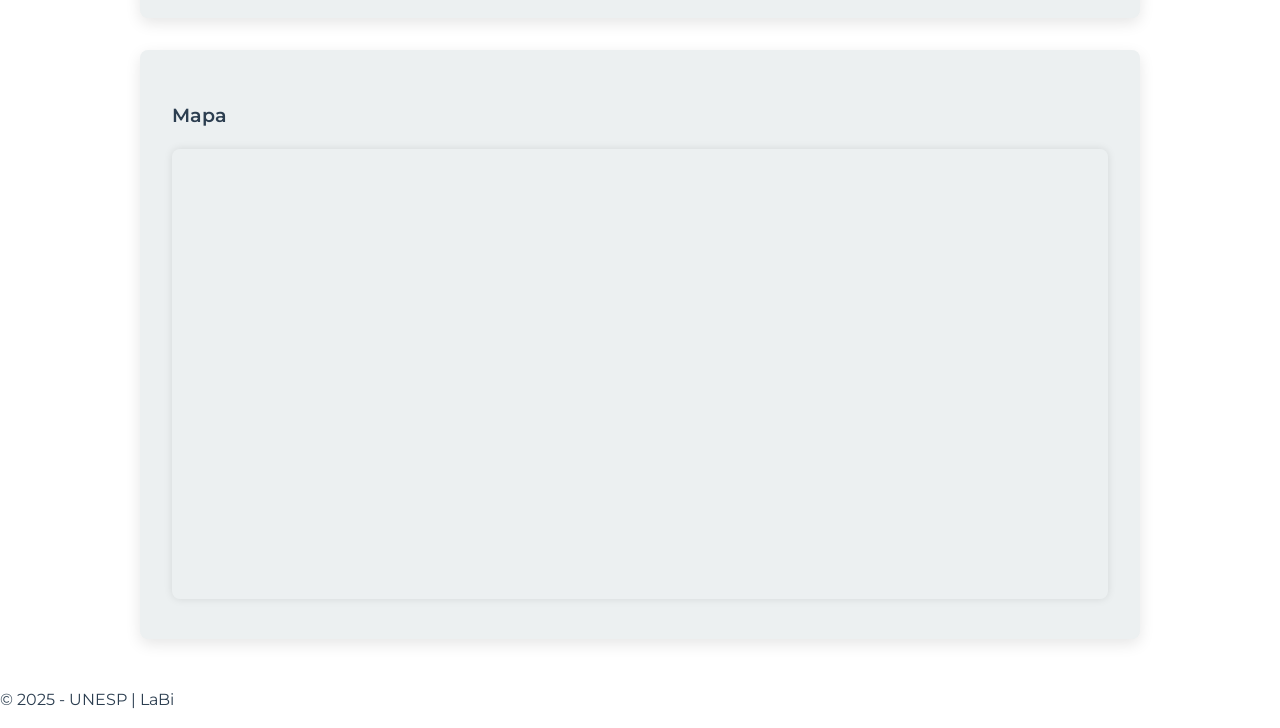
==== commit c9a3d22e: "ceis" ====
--- a/site-laboratorio/contato.html
+++ b/site-laboratorio/contato.html
@@ -21,6 +21,7 @@
                 <a href="parceria.html">Parceiros</a>
                 <a href="publicacoes.html">Publicações</a>
                 <a href="eventos.html">Eventos</a>
+                <a href="extensao.html">Extensão</a>
                 <a href="contato.html" class="ativo">Contato</a>
             </nav>
         </div>
